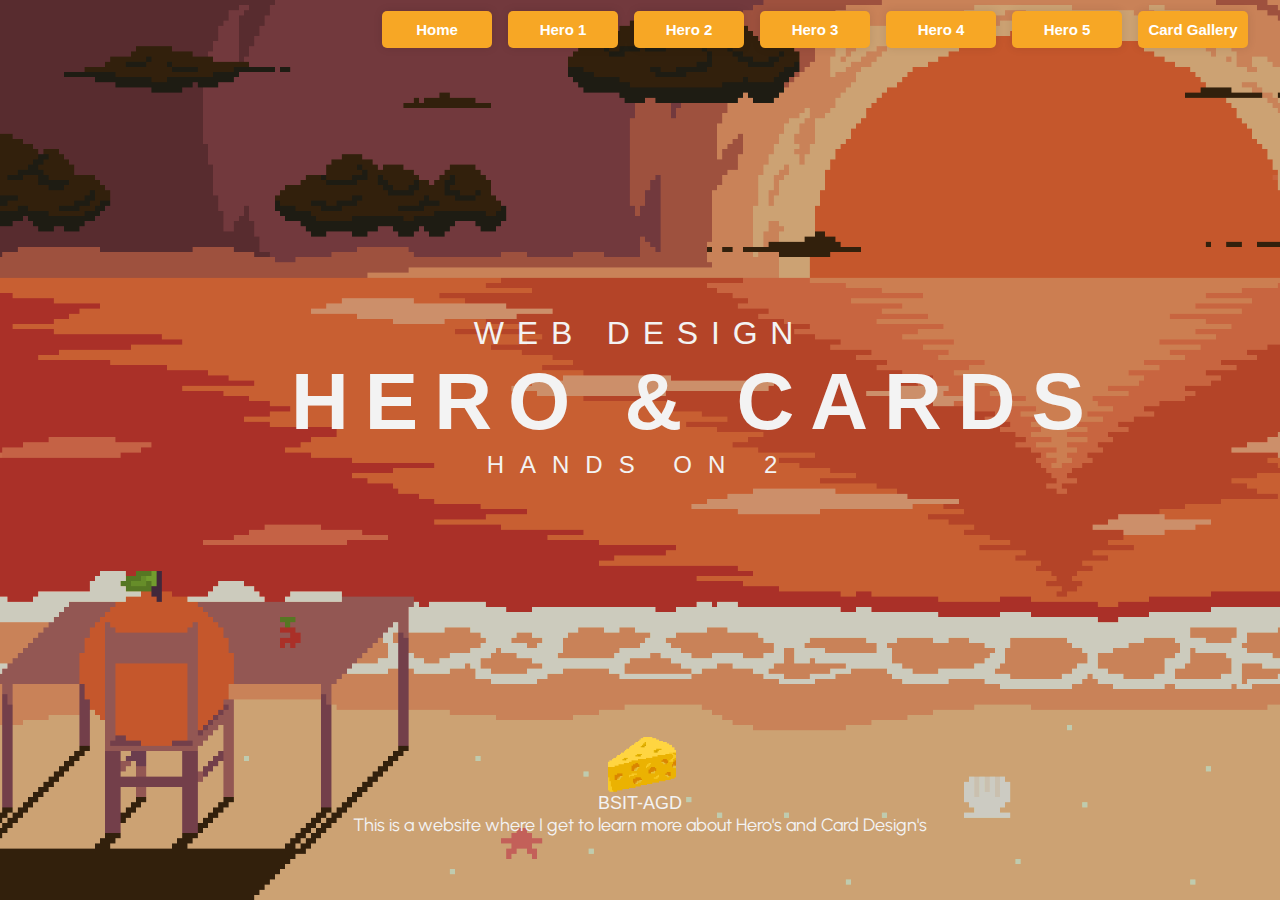
==== index.html @ ac5fbabb "chore: changed the front page, remaking the buttons, images and text" ====
<!DOCTYPE html>
<html lang="en">
<head>
    <meta charset="UTF-8">
    <meta name="viewport" content="width=device-width, initial-scale=1.0">
    <title>WD-Hands-on-2</title>

    <link rel="stylesheet" href="./assets/css/style.css">
    <link rel="stylesheet" href="./assets/css/header.css">
    <link rel="stylesheet" href="./assets/css/scrollbar.css">
</head>
<body>
    <header class="header">
        <a class="btn active">Home</a>
        <a href="./pages/hero-1/index.html" class="btn">Hero 1</a>
        <a href="./pages/hero-2/index.html" class="btn">Hero 2</a>
        <a href="./pages/hero-3/index.html" class="btn">Hero 3</a>
        <a href="./pages/hero-4/index.html" class="btn">Hero 4</a>
        <a href="./pages/hero-5/index.html" class="btn">Hero 5</a>
        <a href="./pages/card-gallery/index.html" class="btn">Card Gallery</a>
    </header>
    <img src="./assets/img/Sunset.png" alt="wallpaper" class="wallpaper">
    <section class="top">
        <h3 class="course">WEB DESIGN</h3>
        <h1 class="title">HERO & CARDS</h1>
        <h2 class="subtitle">HANDS ON 2</h2>
    </section>
    <section class="bottom">
        <img src="./assets/img/logo.png" alt="ian cedric logo" class="logo">
        <h4 class="year">BSIT-AGD</h4>
        <p class="descriptions">This is a website where I get to learn more about Hero's and Card Design's</p>
    </section>
</body>
</html>
---- assets/css/style.css ----
@import url("https://fonts.googleapis.com/css2?family=Urbanist:ital,wght@0,100..900;1,100..900&display=swap");
@import url('https://fonts.googleapis.com/css2?family=Barlow:ital,wght@0,100;0,200;0,300;0,400;0,500;0,600;0,700;0,800;0,900;1,100;1,200;1,300;1,400;1,500;1,600;1,700;1,800;1,900&family=Work+Sans:ital,wght@0,100..900;1,100..900&display=swap');

:root {
  --color-accent-1: #c6a288;
  --color-accent-2: #c99678;
  --color-secondary-1: #4b403e;
  --color-secondary-2: #120d0c;
  --color-primary-1: #f3f3f3;
  --color-primary-2: #d6d6d6;

  --header-font: "Work-Sans", sans-serif;
  --content-font: "Urbanist", sans-serif;
}

*,
*::before,
*::after {
  margin: 0;
  padding: 0;
  box-sizing: border-box;
  font-family: var(--content-font);
}

h1,
h2,
h3,
h4,
h5,
h6 {
  font-family: var(--header-font);
}

body {
  color: var(--color-primary-1);
  background: black;
  display: flex;
  flex-direction: column;
  align-items: center;
  justify-content: space-between;
  height: 100vh;
}

.wallpaper {
  position: absolute;
  object-fit: cover;
  z-index: -1;
  width: 100%;
  height: 100vh;
  overflow: hidden;
  filter: sepia(0.3) hue-rotate(-10deg) opacity(0.8);
}

.top {
  display: flex;
  flex-direction: column;
  padding-top: 16rem;
  align-items: center;
  gap: 0.2rem;
  height: 100vh;

  & .course {
    font-size: 2rem;
    letter-spacing: 0.8rem;
    font-weight: 500;
  }

  & .title {
    font-size: 5rem;
    letter-spacing: 1rem;
    padding-left: 7rem;
  }

  & .subtitle {
    font-weight: 500;
    letter-spacing: 1rem;
  }
}

.bottom {
  padding-bottom: 4rem;
  display: flex;
  flex-direction: column;
  align-items: center;
  font-size: 18px;

  & .year {
    font-weight: 500;
  }

  & .logo {
    height: 60px;
  }
}

#loom-companion-mv3,
.fiveserver-info-wrapper {
  display: none;
}

@media only screen and (max-width: 1024px) {
  .top {
    & .title {
      font-size: 4.5rem;
      padding-left: 0;
    }
  }
}
---- assets/css/header.css ----
* {
  padding: 0;
  margin: 0;
  box-sizing: 0;
}

.header {
  width: calc(100dvw - 2rem);
  display: flex;
  justify-content: flex-end;
  padding: .7rem 1rem;
  gap: 1rem;
  color: white;
  height: fit-content;
  
  .btn {
      font-family: "Roboto", sans-serif;
      font-size: 15px;
      font-weight: bold;
      background:rgb(247, 167, 37) ;
      width: 110px;
      padding: 10px;
      text-align: center;
      text-decoration: none;
      color: white;
      border-radius: 5px;
      cursor: pointer;
      box-shadow: 0 0 10px rgba(0, 0, 0, 0.1);
      -webkit-transition-duration: 0.3s;
      transition-duration: 0.3s;
      -webkit-transition-property: box-shadow, transform;
      transition-property: box-shadow, transform;
    }

.btn:hover, .btn:focus, .btn:active{
box-shadow: 0 0 20px rgba(0, 0, 0, 0.5);
-webkit-transform: scale(1.1);
transform: scale(1.1);
}
  }
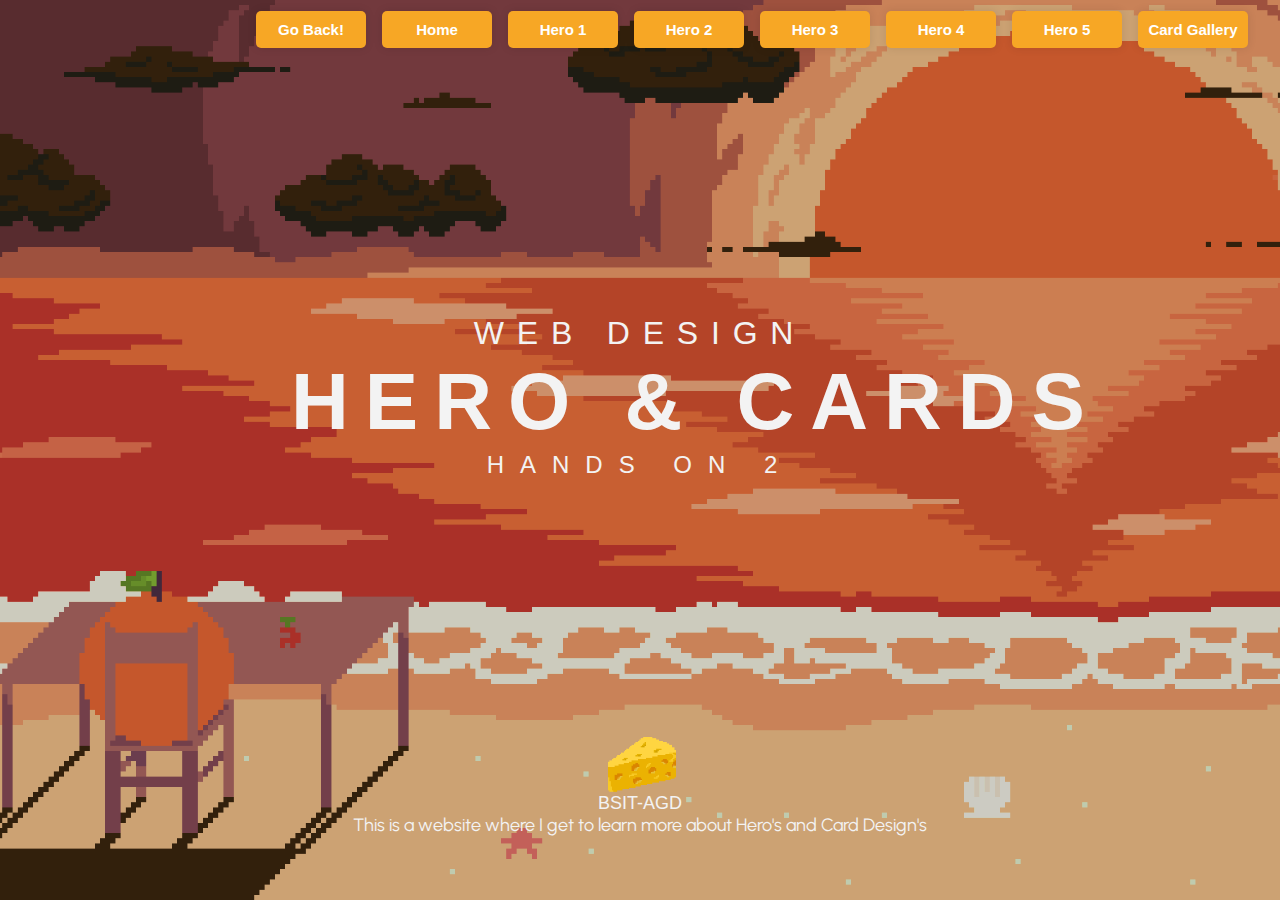
==== commit a7363e62: "chore(btn):created a button to go back to the main website" ====
--- a/index.html
+++ b/index.html
@@ -11,6 +11,7 @@
 </head>
 <body>
     <header class="header">
+        <a href="https://mikooo21.github.io/WD-Finals/" class="btn">Go Back!</a>
         <a class="btn active">Home</a>
         <a href="./pages/hero-1/index.html" class="btn">Hero 1</a>
         <a href="./pages/hero-2/index.html" class="btn">Hero 2</a>
@@ -26,7 +27,7 @@
         <h2 class="subtitle">HANDS ON 2</h2>
     </section>
     <section class="bottom">
-        <img src="./assets/img/logo.png" alt="ian cedric logo" class="logo">
+        <img src="./assets/img/logo.png" alt="logo" class="logo">
         <h4 class="year">BSIT-AGD</h4>
         <p class="descriptions">This is a website where I get to learn more about Hero's and Card Design's</p>
     </section>
